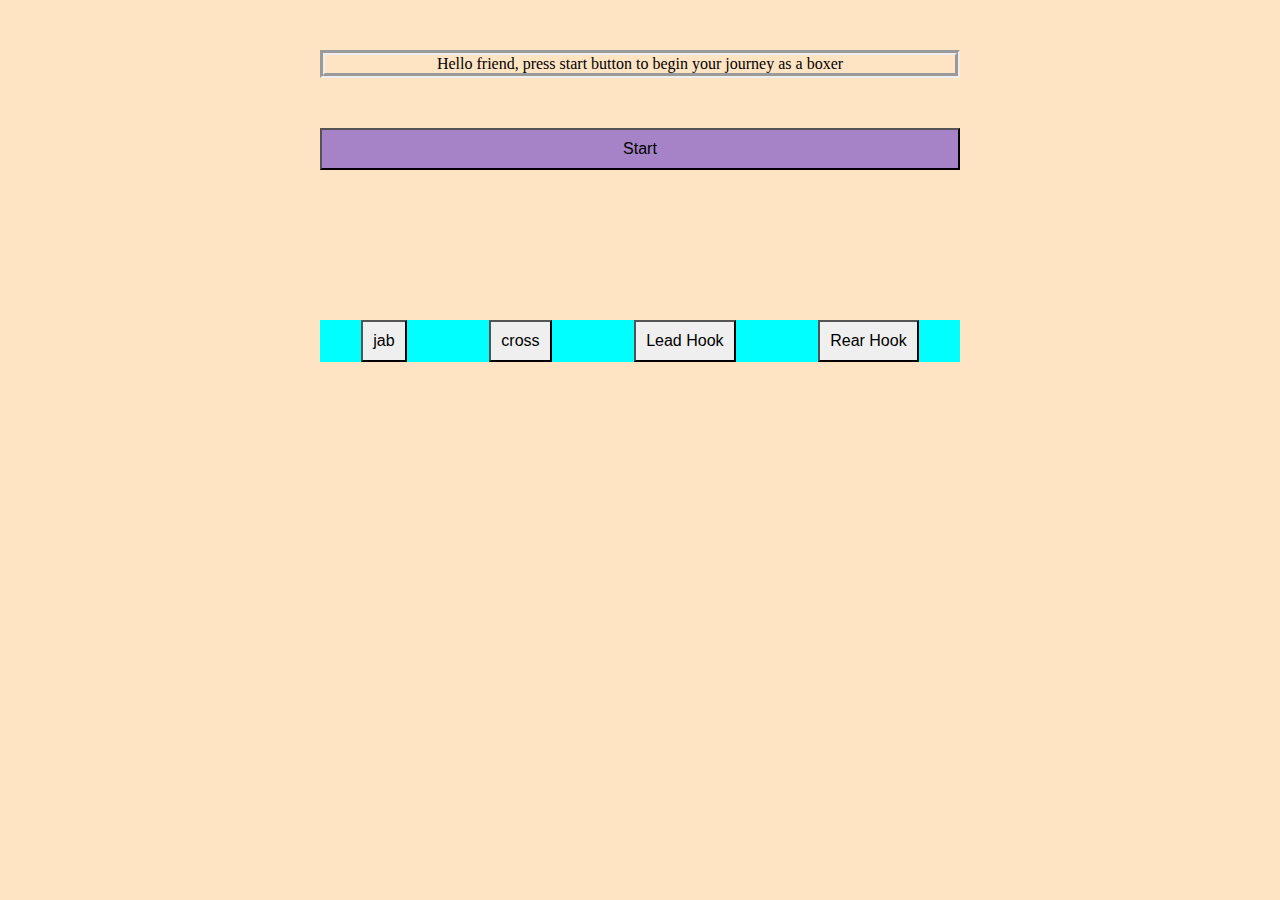
==== index.html @ 33c3a5ef "V0 - Simon basic game no feature, no design" ====
<!DOCTYPE html>
<html>
<head>
  <title>Simon Game</title>
  <link rel="stylesheet" href="style.css">
</head>
<body>
  <div class="myDisplay"><span id="prompt">Hello friend, press start button to begin your journey as a boxer</span></div>
  <button class="startButton">Start</button>
  <div class="mainContainer">
    <button class="punchBtn" name="jab">jab</button>
    <button class="punchBtn" name="cross">cross</button>
    <button class="punchBtn" name="lead hook">Lead Hook</button>
    <button class="punchBtn" name="rear hook">Rear Hook</button>
  </div>
  <script src="./script.js"></script>
</body>
</html>
---- style.css ----
* {
    margin: 0px;
    padding: 0px;
    box-sizing: border-box;
    font-size: 1rem;
}
body{
    display: flex;
    flex-direction: column;
    background-color: bisque;
    min-height: 100vh;

}
.myDisplay {
    text-align: center;
    border-width: 5px;
    border-style: groove;
    margin: 50px auto; 
    width: 50%;
}
.mainContainer{
    background-color: aqua;
    display: flex;
    width: 50%;
    flex-direction: row;
    margin: 150px auto; 
}
.startButton{
    background-color: rgb(166, 131, 198);
    text-align: center;
    border-width: 2px;
    width: 50%;
    margin: 0 auto;
}
button{
    border-width: 2px;
    padding: 10px;
    margin: 0 auto;
}
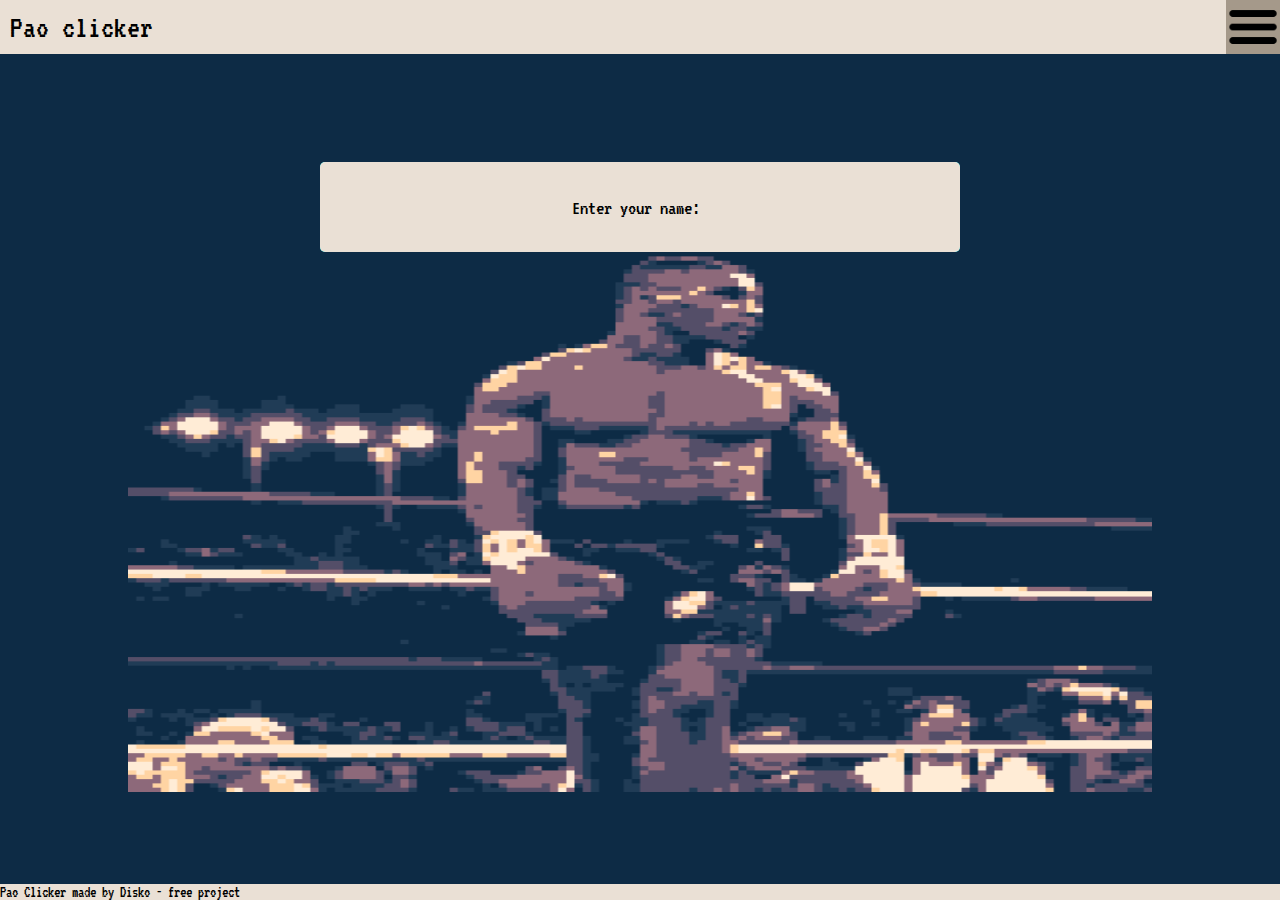
==== commit 8ebd13c9: "add welcome page style, clickable navBar and the nameForm" ====
--- a/index.html
+++ b/index.html
@@ -1,18 +1,48 @@
 <!DOCTYPE html>
-<html>
+<html lang="en">
 <head>
-  <title>Simon Game</title>
+  <meta charset="UTF-8">
+  <meta name="viewport" content="width=device-width, initial-scale=1.0">
+  <title>Simon game</title>
   <link rel="stylesheet" href="style.css">
 </head>
 <body>
-  <div class="myDisplay"><span id="prompt">Hello friend, press start button to begin your journey as a boxer</span></div>
+  <section class="navBar">Pao clicker
+    <img src="./assets/Hamburger_icon.svg.png" class="menuIcon" alt="Hamburger icon symbol for menu">
+  </section>
+  <div class="menuBar" >
+    <button class="menuButton">About</button>
+    <button class="menuButton"> Reset</button>
+  </div>
+ 
+  <div class="welcome">
+    <form action="" method="get" class="form-example">
+      <div class="nameForm">
+        <label for="name"></label>
+        <input type="text" name="name" id="name" required value="Enter your name: ">
+   
+        <input type="submit" value="Next">
+      </div>
+    </form>
+    <img src="./assets/pxArt.png" alt="pixel art picture of Mike Tyson" class="tysonWelcome">
+  </div>
+
+
+
+
+  <div class="comboPage hidden">
+    <div class="myDisplay"><span id="prompt">Hello friend, press start button to begin your journey as a boxer</span></div>
   <button class="startButton">Start</button>
-  <div class="mainContainer">
+  <div class="buttonContainer">
     <button class="punchBtn" name="jab">jab</button>
     <button class="punchBtn" name="cross">cross</button>
     <button class="punchBtn" name="lead hook">Lead Hook</button>
     <button class="punchBtn" name="rear hook">Rear Hook</button>
   </div>
+  </div>
+  
+  <footer>Pao Clicker made by Disko - free project
+  </footer>
   <script src="./script.js"></script>
 </body>
-</html>+</html>
--- a/style.css
+++ b/style.css
@@ -1,16 +1,113 @@
+ @import url('https://fonts.googleapis.com/css2?family=VT323&display=swap');
+:root{
+    --mainColor: #0D2B45;
+    --secondaryColor: #EAE0D5;
+    --thirdColor: hsla(33, 20%, 31%);
+    --thirdColorAlpha: hsla(33, 20%, 31%, 0.5);
+    --alpha: 0.5;
+}
+/* THINGS TO HIDE */
+.hidden{
+    display: none;
+}
+
+/* BASE BODY AND FOOTER STYLE*/
 * {
     margin: 0px;
     padding: 0px;
     box-sizing: border-box;
-    font-size: 1rem;
+    font-size: 16px;
+    font-family: 'VT323', 'Courier New', Courier, monospace;
 }
 body{
     display: flex;
     flex-direction: column;
-    background-color: bisque;
+    background-color: var(--mainColor);
     min-height: 100vh;
+}
+footer{
+    background-color: var(--secondaryColor);
+    margin-top: auto;
+}
 
+/* NAV BAR STYLE*/
+.navBar{
+    background-color: var(--secondaryColor);
+    display: flex;
+    flex-direction: row;
+    justify-content: space-between;
+    align-items: center;
+    padding: 0 0 0 10px;
+    font-size: 2rem;
+    height: 6vh;
+    z-index: 999;
 }
+.menuBar{
+    z-index: -999;
+    background-color: var(--thirdColor);
+    color: var(--secondaryColor);
+    display: flex;
+    flex-direction: row;
+    justify-content: space-between;
+    align-items: center;
+    padding: 0 10px 0 10px;
+    font-size: 4em;
+    height: 6vh;
+    transform: translateY(-200%) scale(1);
+}
+.menuBar.active {
+    opacity: 1;
+    transform: translateY(0%) scale(1);
+    transition: 0.5s;
+  }
+.menuIcon{
+    background-color: var(--thirdColorAlpha);
+    width: auto;
+    height: 100%;
+}
+.menuButton{
+    color: var(--secondaryColor);
+    background-color: var(--thirdColor);
+    font-size: 1.5rem;
+    height: 100%;
+    border: none;
+}
+
+/* WELCOME PAGE STYLE*/
+.welcome{
+    display: flex;
+    flex-direction: column;
+}
+.nameForm{
+    background-color: aqua;
+    height: 10vh;
+    width: 50vw;
+    margin:  6vh auto 0 auto;
+    border-radius: 5px;
+}
+.tysonWelcome{
+    margin: 0vh auto 0vh auto;
+    height: 60vh;
+    width: 80vw;
+}
+input{
+    border: none;
+    border-radius: 5px;
+    background-color: var(--secondaryColor);
+    height: 100%;
+    width: 100%;
+    text-align: center;
+    font-size: 1.3rem;
+}
+input > submit{
+    background-color: aqua;
+}
+
+
+
+
+
+
 .myDisplay {
     text-align: center;
     border-width: 5px;
@@ -32,8 +129,8 @@
     width: 50%;
     margin: 0 auto;
 }
-button{
+/* button{
     border-width: 2px;
     padding: 10px;
     margin: 0 auto;
-}+} */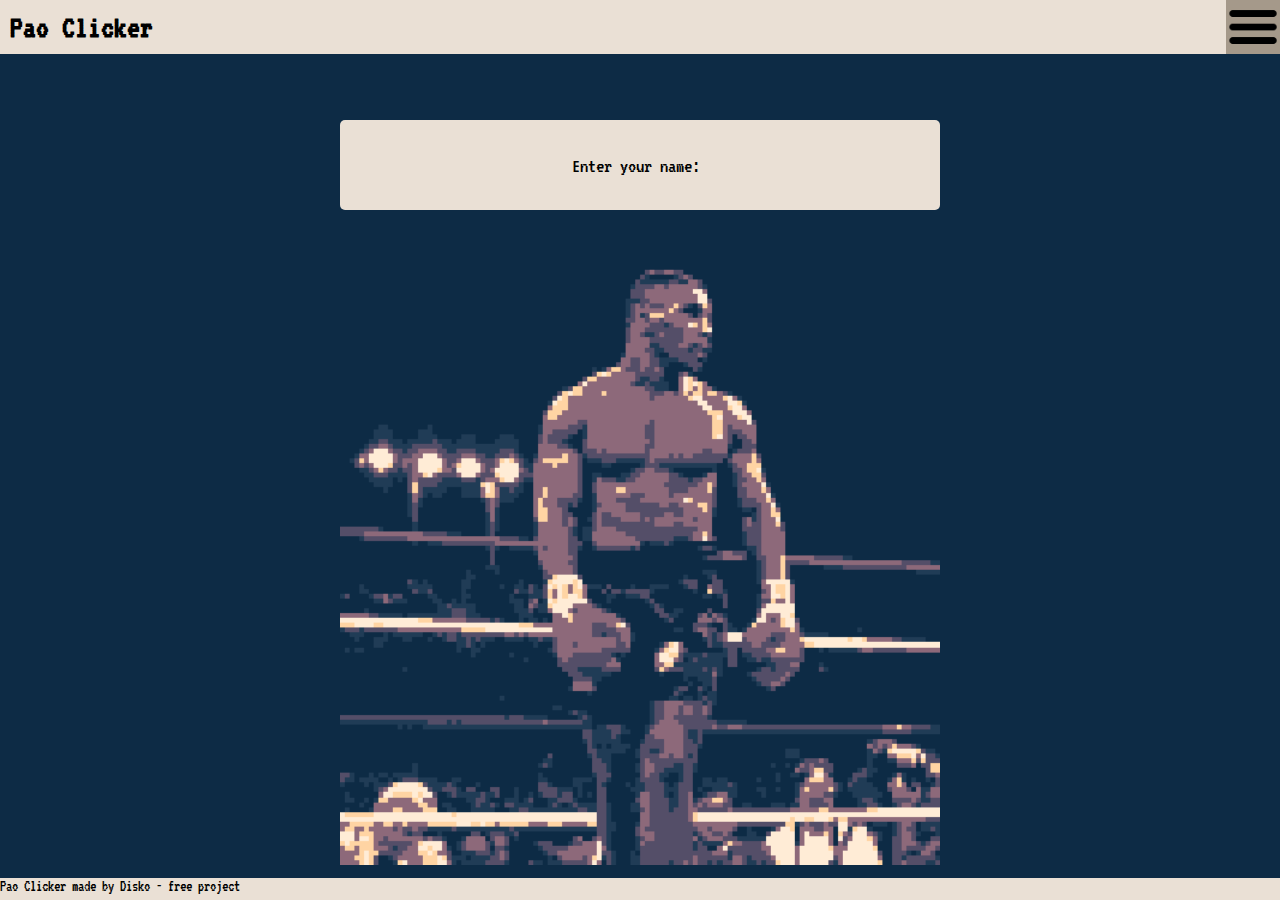
==== commit d62bd798: "V1 - responsive and all 3 pages working and game functionnal" ====
--- a/index.html
+++ b/index.html
@@ -1,48 +1,97 @@
-<!DOCTYPE html>
 <html lang="en">
 <head>
-  <meta charset="UTF-8">
-  <meta name="viewport" content="width=device-width, initial-scale=1.0">
-  <title>Simon game</title>
-  <link rel="stylesheet" href="style.css">
+    <meta charset="UTF-8">
+    <meta name="viewport" content="width=device-width, initial-scale=1.0">
+    <link rel="stylesheet" href="style.css">
+    <title>Sliding pages</title>
 </head>
 <body>
-  <section class="navBar">Pao clicker
+  <section class="navBar"> <h1>Pao Clicker</h1>
     <img src="./assets/Hamburger_icon.svg.png" class="menuIcon" alt="Hamburger icon symbol for menu">
+    <div class="menuBar" >
+      <button class="menu about">About</button>
+      <button class="menu reset"> Reset</button>
+    </div>
   </section>
-  <div class="menuBar" >
-    <button class="menuButton">About</button>
-    <button class="menuButton"> Reset</button>
-  </div>
  
-  <div class="welcome">
-    <form action="" method="get" class="form-example">
-      <div class="nameForm">
-        <label for="name"></label>
-        <input type="text" name="name" id="name" required value="Enter your name: ">
-   
-        <input type="submit" value="Next">
-      </div>
-    </form>
-    <img src="./assets/pxArt.png" alt="pixel art picture of Mike Tyson" class="tysonWelcome">
+  <div class="pageContainer">
+      <div class="pages">
+
+        
+        <div class="page welcome">
+          <div class="container large column">
+            <form action="" method="get" class="form-example">
+              <div class="nameForm">
+                <label for="name"></label>
+                <input type="text" name="name" id="name" required value="Enter your name: ">       
+              </div>
+            </form>
+            <input type="submit" value="Next" onClick="slide('next')">
+            <img src="./assets/tyson.png" alt="pixel art picture of Mike Tyson" class="centered">
+            <div>
+              <button class="hidden" onClick="slide('next')">Next</button>
+            </div>
+          </div>
+          </div>
+
+        <div class="page tuto">
+          <div class="container large column">
+            <div class="tutoScreen">
+              Salut <span> PlayerName </span>, je suis ton coach.
+              Je vais t'apprendre la boxe. 
+              Je te donne une combinaison de coups, tu mémorises et reproduit à l'aide des boutons.
+              OK? 
+            </div>            
+            <button class="centered" name="startButton" onClick="slide('next')">START</button>
+            <img src="./assets/fernand.png" alt="A picture of a boxing coatch" class="limited centered">
+          </div>
+            
+          
+        </div>       
+
+          <div class="page three">
+            <div class="container large column">
+              <div class="container row centered">
+                <div class="display punchSequence"> 
+                  <h2>Punch Sequence:</h2>
+                <span id="prompt"></span> </div>
+                  <img src="./assets/fernand.png" alt="A picture of a boxing coatch" class=" small">
+              </div>
+  
+              <div class="buttonContainer">
+                <button class="punch" name="jab">jab</button>
+                <button class="punch" name="cross">cross</button>
+                <button class="punch" name="lead hook">Lead Hook</button>
+                <button class="punch" name="rear hook">Rear Hook</button>
+              </div>
+  
+              <div class="container div row centered">
+                <img src="./assets/pxArt(4).png" alt="I picture of the back of a boxer, ready to punch" class="small">
+                <div class="display stats"> <h2>Stats:</h2>
+                  <Ul>
+                    <li>Level: <span name="level">1</span></li>
+                    <li>Best level: <span name="winStreak">0</span></li>
+                    <li>Total combo: <span name="combo">0</span></li>
+                    <li>Miss: <span name="missed">0</span></li>
+                  </Ul>
+                </div>
+              </div>
+            </div>
+          </div>               
+        
+        <div class="page four">
+          <h1>PAGE 4</h1>
+          <div>
+            <button onClick="slide('prev')">Previous</button>
+          </div>
+        </div>
+    </div>
+
   </div>
 
-
-
-
-  <div class="comboPage hidden">
-    <div class="myDisplay"><span id="prompt">Hello friend, press start button to begin your journey as a boxer</span></div>
-  <button class="startButton">Start</button>
-  <div class="buttonContainer">
-    <button class="punchBtn" name="jab">jab</button>
-    <button class="punchBtn" name="cross">cross</button>
-    <button class="punchBtn" name="lead hook">Lead Hook</button>
-    <button class="punchBtn" name="rear hook">Rear Hook</button>
-  </div>
-  </div>
-  
   <footer>Pao Clicker made by Disko - free project
   </footer>
-  <script src="./script.js"></script>
+  <script src="./scripts.js"></script>
+    
 </body>
-</html>
+</html>--- a/style.css
+++ b/style.css
@@ -1,136 +1,334 @@
- @import url('https://fonts.googleapis.com/css2?family=VT323&display=swap');
+@import url('https://fonts.googleapis.com/css2?family=VT323&display=swap');
 :root{
     --mainColor: #0D2B45;
     --secondaryColor: #EAE0D5;
     --thirdColor: hsla(33, 20%, 31%);
     --thirdColorAlpha: hsla(33, 20%, 31%, 0.5);
     --alpha: 0.5;
-}
-/* THINGS TO HIDE */
+    --n:53;
+}
+* {
+  margin: 0px;
+  padding: 0px;
+  box-sizing: border-box;
+  font-size: 16px;
+  font-family: 'VT323', 'Courier New', Courier, monospace;
+}
+body{
+  display: flex;
+  flex-direction: column;
+  background-color: var(--mainColor);
+  min-height: 100vh;
+}
+footer{
+  display: flex;
+  background-color: var(--secondaryColor);
+  height: 2.5vh;
+  margin-top: auto;
+  text-align: center;
+}
+h1{
+  padding-left: 10px;
+  font-size: 2rem;
+}
+h2{
+  font-size: 1.5rem;
+  text-align: center;
+  color: black;
+}
+.divContainer h2{
+  color: white;
+}
+.punchSequence h2{
+  color: black;
+}
+
+
+/* ACTIVE AND HIDDEN CLASSES */
 .hidden{
-    display: none;
-}
-
-/* BASE BODY AND FOOTER STYLE*/
-* {
-    margin: 0px;
-    padding: 0px;
-    box-sizing: border-box;
-    font-size: 16px;
-    font-family: 'VT323', 'Courier New', Courier, monospace;
-}
-body{
+  display: none;
+}
+
+
+/* IMG AND PICTURE STYLE */
+img{
+    height: auto;
+    width: 100%;
+}
+.limited{
+    max-width: 400px;
+}
+.small{
+  display: flex;
+  flex-grow: 1;
+  height: 261px;
+  width: auto;
+}
+
+
+/* NAV BAR */
+.navBar{
+  background-color: var(--secondaryColor);
+  display: flex;
+  flex-wrap: wrap;
+  width: 100%;
+  flex-direction: row;
+  justify-content: space-between;
+  align-items: center;
+  height: 6vh;
+  z-index: 999;
+}
+.menuBar{
+  z-index:-999;
+  flex-wrap: wrap;
+  width: 100%;
+  background-color: var(--thirdColor);
+  color: var(--secondaryColor);
+  display: flex;
+  flex-direction: row;
+  justify-content: space-between;
+  font-size: 4em;
+  height: 6vh;
+  opacity: 0;
+  transform: translateY(-100%);
+
+}
+.menuBar.active {
+  opacity: 1;
+  transform: translateY(0%) scale(1);
+  transition: 0.5s;
+  z-index: 999;
+}
+.menuIcon{
+  background-color: var(--thirdColorAlpha);
+  width: auto;
+  height: 100%;
+}
+.menuIcon:hover{
+  background-color: var(--thirdColor);
+}
+
+
+
+/* INPUT FORM */
+.nameForm{
+  height: 10vh;
+  width: 50vw;
+  margin:  6vh auto 0 auto;
+  border-radius: 5px;
+}
+input{
+border: none;
+border-radius: 5px;
+background-color: var(--secondaryColor);
+height: 100%;
+width: 100%;
+text-align: center;
+font-size: 1.3rem;
+margin: 0 auto;
+display: flex;
+}
+input.active {
+  transform: translateY(-50%);
+  transition: 0.5s;
+}
+input[type="submit" i] {
+display: flex;
+justify-content: center;
+width: 25vw;
+height: 5vh;
+margin: 10px auto 0 auto; 
+background-color: var(--thirdColor);
+color:rgb(255, 255, 255);
+opacity: 0;
+}
+input[type="submit" i].active{
+opacity: 1;
+transition: 0.5s;
+}
+input[type="submit" i]:hover{
+  background-color: var(--secondaryColor);
+  color: var(--thirdColor);
+}
+
+
+.tutoScreen{
+  background-color: var(--secondaryColor);
+  width: 70%;
+  max-width: 400px;
+  padding: 2vh;
+  border-radius: 5px;
+  margin: 2vw auto 2vw auto;
+  color: black;
+}
+.tuto{
+  background-color: aqua;
+}
+.container{
     display: flex;
+}
+.divContainer{
+  display: flex;
+  flex-direction: row;
+  gap: 20px;
+  width: 100%;
+}
+.large{
+    width: 100%;
+    display: flex;
+    border: 10px;
+}
+.centered{
+    margin: 0 auto;
+}
+.row{
+    flex-direction: row;
+}
+.column{
     flex-direction: column;
-    background-color: var(--mainColor);
-    min-height: 100vh;
-}
-footer{
-    background-color: var(--secondaryColor);
-    margin-top: auto;
-}
-
-/* NAV BAR STYLE*/
-.navBar{
-    background-color: var(--secondaryColor);
-    display: flex;
-    flex-direction: row;
-    justify-content: space-between;
-    align-items: center;
-    padding: 0 0 0 10px;
-    font-size: 2rem;
-    height: 6vh;
-    z-index: 999;
-}
-.menuBar{
-    z-index: -999;
-    background-color: var(--thirdColor);
-    color: var(--secondaryColor);
-    display: flex;
-    flex-direction: row;
-    justify-content: space-between;
-    align-items: center;
-    padding: 0 10px 0 10px;
-    font-size: 4em;
-    height: 6vh;
-    transform: translateY(-200%) scale(1);
-}
-.menuBar.active {
-    opacity: 1;
-    transform: translateY(0%) scale(1);
-    transition: 0.5s;
-  }
-.menuIcon{
-    background-color: var(--thirdColorAlpha);
-    width: auto;
-    height: 100%;
-}
-.menuButton{
-    color: var(--secondaryColor);
-    background-color: var(--thirdColor);
-    font-size: 1.5rem;
-    height: 100%;
-    border: none;
-}
-
-/* WELCOME PAGE STYLE*/
+}
+.display{
+  background-color: var(--secondaryColor);
+  padding: 2vh;
+  border-radius: 5px;
+  color: black;
+}
+
+.punchSequence, .stats{
+  width: 40%;
+  height: 261px;
+  text-align: center;
+  flex-grow: 1;
+  padding: 0;
+}
+.stats{
+  width: 40%;
+  background-color: var(--thirdColor);
+  padding: 1vh;
+  border-radius: 5px;
+}
+
+.buttonContainer{
+  width: 100%;
+  max-width: 350px;
+  background-color: var(--secondaryColor);
+  display: flex;
+  height:20vh;
+  flex-direction: row;
+  flex-wrap: wrap;
+  margin: 1vh auto 1vh auto;
+  justify-content: space-between;
+}
+
+
+/* LIST STYLE */
+.stats ul{
+  height: 100%;
+  color:white;
+  list-style: none;
+  text-align: left;
+}
+.punchSequence ol{
+  color: red;
+  text-align: left;
+  padding-left: 20px;
+}
+li{
+  margin: 10px;
+}
+
+
+
+/* BUTTON STYLE */
+button{
+  color: var(--secondaryColor);
+  background-color: var(--thirdColor);
+  border-radius: 5px;
+  padding: 8px;
+  width: 100px;
+  border: none;
+}
+button:hover{
+  color: var(--thirdColor);
+  background-color: var(--secondaryColor);
+}
+
+
+/* navbar buttons */
+.menu{
+  font-size: 1.5rem;
+  height: 100%;
+  width: 20%;
+}
+button.reset:hover{
+  background-color: var(--secondaryColor);
+  color: var(--thirdColor);
+  border-top-right-radius: 0px;
+}
+button.about:hover{
+  border-top-left-radius: 0px;
+}
+.punch{
+  font-size: 2rem;
+  border-radius: 0px;
+  padding: 10px;
+  margin:10px;
+  height: 40%;
+  width: 40%;
+}
+.punch:hover{
+  transform: scale(1.1);
+  background-color: var(--thirdColor);
+  color: white;
+}
+
+
+/* SLIDER AND PAGES*/
+.pageContainer{
+	width: 100%;
+	overflow: hidden;
+}
+.pages {
+  display: flex;
+	width: 400%;
+}
+.page {
+  width: 100%;
+  height: 91.5vh;
+  display: flex;
+  align-items: center;
+  justify-content: center;
+  flex-direction: column;
+  transition: all 0.7s;
+  color: white;
+  padding: 1vw;
+}
 .welcome{
-    display: flex;
-    flex-direction: column;
-}
-.nameForm{
-    background-color: aqua;
-    height: 10vh;
-    width: 50vw;
-    margin:  6vh auto 0 auto;
-    border-radius: 5px;
-}
-.tysonWelcome{
-    margin: 0vh auto 0vh auto;
-    height: 60vh;
-    width: 80vw;
-}
-input{
-    border: none;
-    border-radius: 5px;
-    background-color: var(--secondaryColor);
-    height: 100%;
-    width: 100%;
-    text-align: center;
-    font-size: 1.3rem;
-}
-input > submit{
-    background-color: aqua;
-}
-
-
-
-
-
-
-.myDisplay {
-    text-align: center;
-    border-width: 5px;
-    border-style: groove;
-    margin: 50px auto; 
-    width: 50%;
-}
-.mainContainer{
-    background-color: aqua;
-    display: flex;
-    width: 50%;
-    flex-direction: row;
-    margin: 150px auto; 
-}
-.startButton{
-    background-color: rgb(166, 131, 198);
-    text-align: center;
-    border-width: 2px;
-    width: 50%;
-    margin: 0 auto;
-}
-/* button{
-    border-width: 2px;
-    padding: 10px;
-    margin: 0 auto;
-} */+  background-color: var(--mainColor);
+}
+.tuto{
+  background-color: var(--mainColor)
+}
+.three{
+  display: flex;
+  flex-direction: row;
+  flex-wrap: wrap;
+  background-color: var(--mainColor);
+}
+.four{
+  background-color: limegreen;
+}
+@media screen {
+    @media screen and (min-width: 650px){
+     .body{
+        margin: 20vh 20vw 20vh 20vw;
+     }
+     input{
+        max-width: 600px;
+     }
+     img{
+        max-width: 600px;
+        
+     }
+    }
+}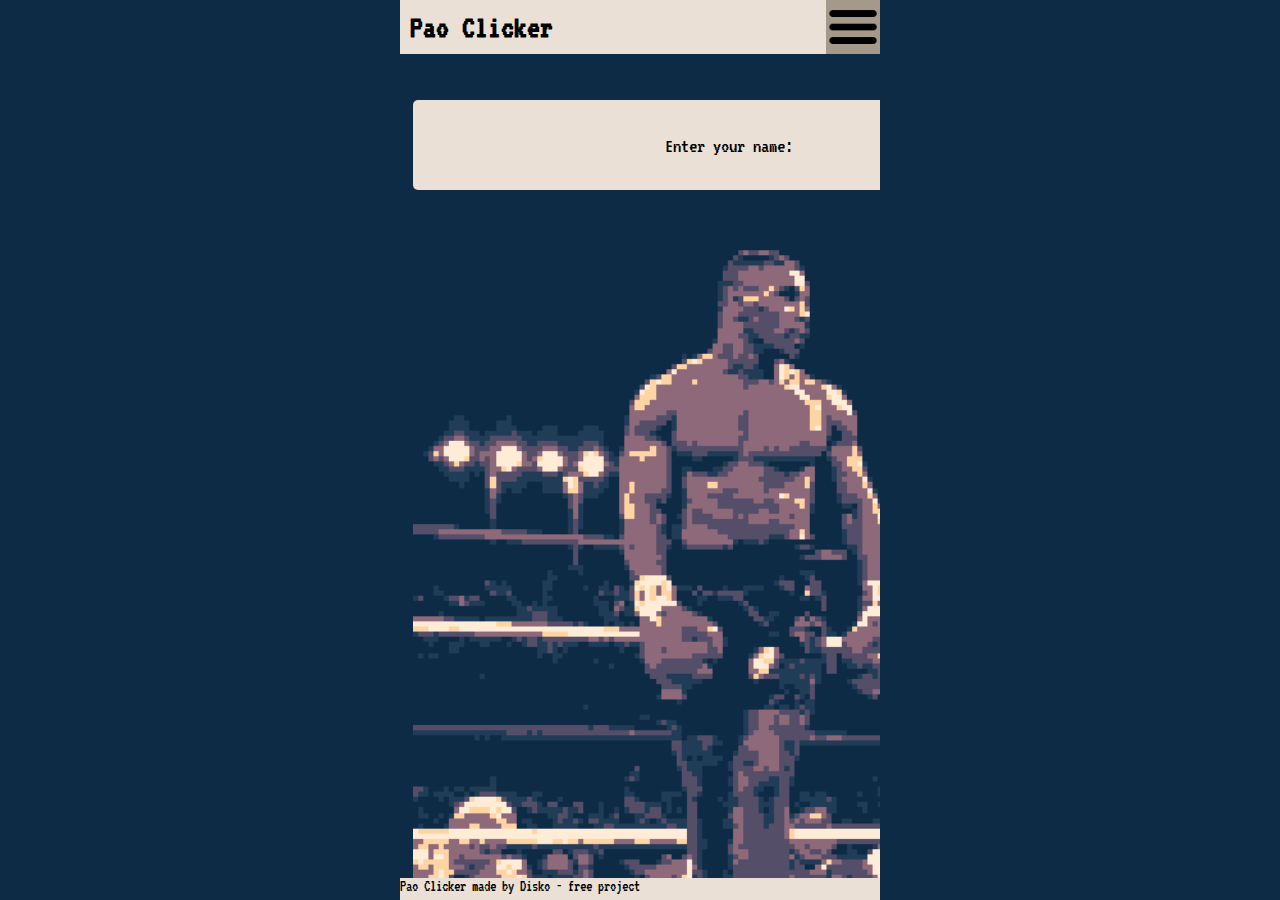
==== commit e6c14a6a: "improve responsive on smallest screen and 1080p" ====
--- a/index.html
+++ b/index.html
@@ -17,7 +17,7 @@
   <div class="pageContainer">
       <div class="pages">
 
-        
+
         <div class="page welcome">
           <div class="container large column">
             <form action="" method="get" class="form-example">
@@ -43,41 +43,48 @@
               OK? 
             </div>            
             <button class="centered" name="startButton" onClick="slide('next')">START</button>
-            <img src="./assets/fernand.png" alt="A picture of a boxing coatch" class="limited centered">
+            <img src="./assets/fernandCroppedResized.png" alt="A picture of a boxing coatch" class="limited centered">
           </div>
             
           
-        </div>       
+        </div>  
+        
+        <div class="page three">
+          <div class="container large column">
+            <div class="large container limitedH row centered">
+              <div class="display punchSequence"> 
+                <h2>Punch Sequence:</h2>
+               
+               <p><span id="prompt"></span></p>
+              
+            </div>
+                <img src="./assets/fernandCroppedResized.png" alt="A picture of a boxing coatch" class="small">
+            </div>
 
-          <div class="page three">
-            <div class="container large column">
-              <div class="container row centered">
-                <div class="display punchSequence"> 
-                  <h2>Punch Sequence:</h2>
-                <span id="prompt"></span> </div>
-                  <img src="./assets/fernand.png" alt="A picture of a boxing coatch" class=" small">
-              </div>
-  
-              <div class="buttonContainer">
-                <button class="punch" name="jab">jab</button>
-                <button class="punch" name="cross">cross</button>
-                <button class="punch" name="lead hook">Lead Hook</button>
-                <button class="punch" name="rear hook">Rear Hook</button>
-              </div>
-  
-              <div class="container div row centered">
-                <img src="./assets/pxArt(4).png" alt="I picture of the back of a boxer, ready to punch" class="small">
-                <div class="display stats"> <h2>Stats:</h2>
+            <div class="buttonContainer">
+              <button class="punch" name="jab">jab</button>
+              <button class="punch" name="cross">Cross</button>
+              <button class="punch" name="lead hook">Lead Hook</button>
+              <button class="punch" name="rear hook">Rear Hook</button>
+            </div>
+
+            <div class="large container divC row centered">
+              <img src="./assets/tysonBackResized.png" alt="I picture of the back of a boxer, ready to punch" class="small">
+              <div class="display stats">
+                <h2>Stats:</h2>
                   <Ul>
                     <li>Level: <span name="level">1</span></li>
                     <li>Best level: <span name="winStreak">0</span></li>
                     <li>Total combo: <span name="combo">0</span></li>
                     <li>Miss: <span name="missed">0</span></li>
                   </Ul>
-                </div>
+               
               </div>
             </div>
-          </div>               
+          </div>
+        </div>  
+
+                     
         
         <div class="page four">
           <h1>PAGE 4</h1>
--- a/style.css
+++ b/style.css
@@ -32,15 +32,11 @@
   font-size: 2rem;
 }
 h2{
-  font-size: 1.5rem;
+  margin-bottom: 1vh;
+  font-size: 2rem;
+  width: 100%;
   text-align: center;
-  color: black;
-}
-.divContainer h2{
   color: white;
-}
-.punchSequence h2{
-  color: black;
 }
 
 
@@ -52,17 +48,19 @@
 
 /* IMG AND PICTURE STYLE */
 img{
+  max-height: 800px;
+  height: auto;
+  width: 100%;
+  object-fit: contain;
+}
+.limited{
     height: auto;
-    width: 100%;
-}
-.limited{
-    max-width: 400px;
 }
 .small{
-  display: flex;
-  flex-grow: 1;
-  height: 261px;
-  width: auto;
+  height: auto;
+  max-width: 60vw;
+  width: 100%;
+  object-fit: scale-down;
 }
 
 
@@ -98,6 +96,9 @@
   transform: translateY(0%) scale(1);
   transition: 0.5s;
   z-index: 999;
+  border: 5px;
+  border-color: black;
+  border-style: groove;
 }
 .menuIcon{
   background-color: var(--thirdColorAlpha);
@@ -156,30 +157,23 @@
   background-color: var(--secondaryColor);
   width: 70%;
   max-width: 400px;
-  padding: 2vh;
+  padding: 1vh;
   border-radius: 5px;
   margin: 2vw auto 2vw auto;
   color: black;
 }
-.tuto{
-  background-color: aqua;
-}
 .container{
-    display: flex;
-}
-.divContainer{
-  display: flex;
-  flex-direction: row;
-  gap: 20px;
-  width: 100%;
+  display: flex;
+  justify-content: center;
+}
+.limitedH{
+  max-height: 40vh;
 }
 .large{
     width: 100%;
-    display: flex;
-    border: 10px;
 }
 .centered{
-    margin: 0 auto;
+    margin: 0px auto;
 }
 .row{
     flex-direction: row;
@@ -187,37 +181,48 @@
 .column{
     flex-direction: column;
 }
+.colorR{
+  background-color: red;
+}
+.colorB{
+  background-color: aqua;
+}
 .display{
-  background-color: var(--secondaryColor);
-  padding: 2vh;
+  display: flex;
+  text-align: center;
+  flex-wrap: wrap;
+  background-color: var(--secondaryColor);
+  padding: 1vh;
   border-radius: 5px;
   color: black;
 }
 
 .punchSequence, .stats{
-  width: 40%;
-  height: 261px;
-  text-align: center;
-  flex-grow: 1;
-  padding: 0;
+  width: 100%;
+}
+.punchSequence{
+  color: white;
+  background-color: var(--thirdColor);
+  border-radius: 10px 0px 0px 10px;
 }
 .stats{
-  width: 40%;
-  background-color: var(--thirdColor);
-  padding: 1vh;
-  border-radius: 5px;
+  background-color: var(--thirdColor);
+  border-radius: 0px 10px 10px 0px;
+}
+p{
+  padding: 20px;
+  height: 100%;
 }
 
 .buttonContainer{
-  width: 100%;
-  max-width: 350px;
-  background-color: var(--secondaryColor);
-  display: flex;
-  height:20vh;
-  flex-direction: row;
+  background-color: var(--secondaryColor);
+  display: flex;
+  height: 100%;
+  max-height:15vh;
   flex-wrap: wrap;
   margin: 1vh auto 1vh auto;
   justify-content: space-between;
+  align-items: center;
 }
 
 
@@ -245,8 +250,9 @@
   background-color: var(--thirdColor);
   border-radius: 5px;
   padding: 8px;
-  width: 100px;
   border: none;
+  line-height: 0px;
+  height: 2vh;
 }
 button:hover{
   color: var(--thirdColor);
@@ -269,12 +275,13 @@
   border-top-left-radius: 0px;
 }
 .punch{
-  font-size: 2rem;
+  display: flex;
+  justify-content: space-evenly;
+  font-size: 1rem;
   border-radius: 0px;
   padding: 10px;
-  margin:10px;
-  height: 40%;
-  width: 40%;
+  margin:5px auto;
+  width: 35vw;
 }
 .punch:hover{
   transform: scale(1.1);
@@ -287,6 +294,7 @@
 .pageContainer{
 	width: 100%;
 	overflow: hidden;
+
 }
 .pages {
   display: flex;
@@ -318,17 +326,21 @@
 .four{
   background-color: limegreen;
 }
-@media screen {
-    @media screen and (min-width: 650px){
-     .body{
-        margin: 20vh 20vw 20vh 20vw;
-     }
-     input{
-        max-width: 600px;
-     }
-     img{
-        max-width: 600px;
-        
-     }
-    }
-}+@media screen and  (max-width: 390px){
+  .small{
+    max-width: 40vw;
+  }
+  .limited{
+    max-height: 300px;
+  }
+}
+
+@media screen and  (min-width: 900px){
+body{
+  margin: auto 400px;
+}
+} 
+
+
+
+  
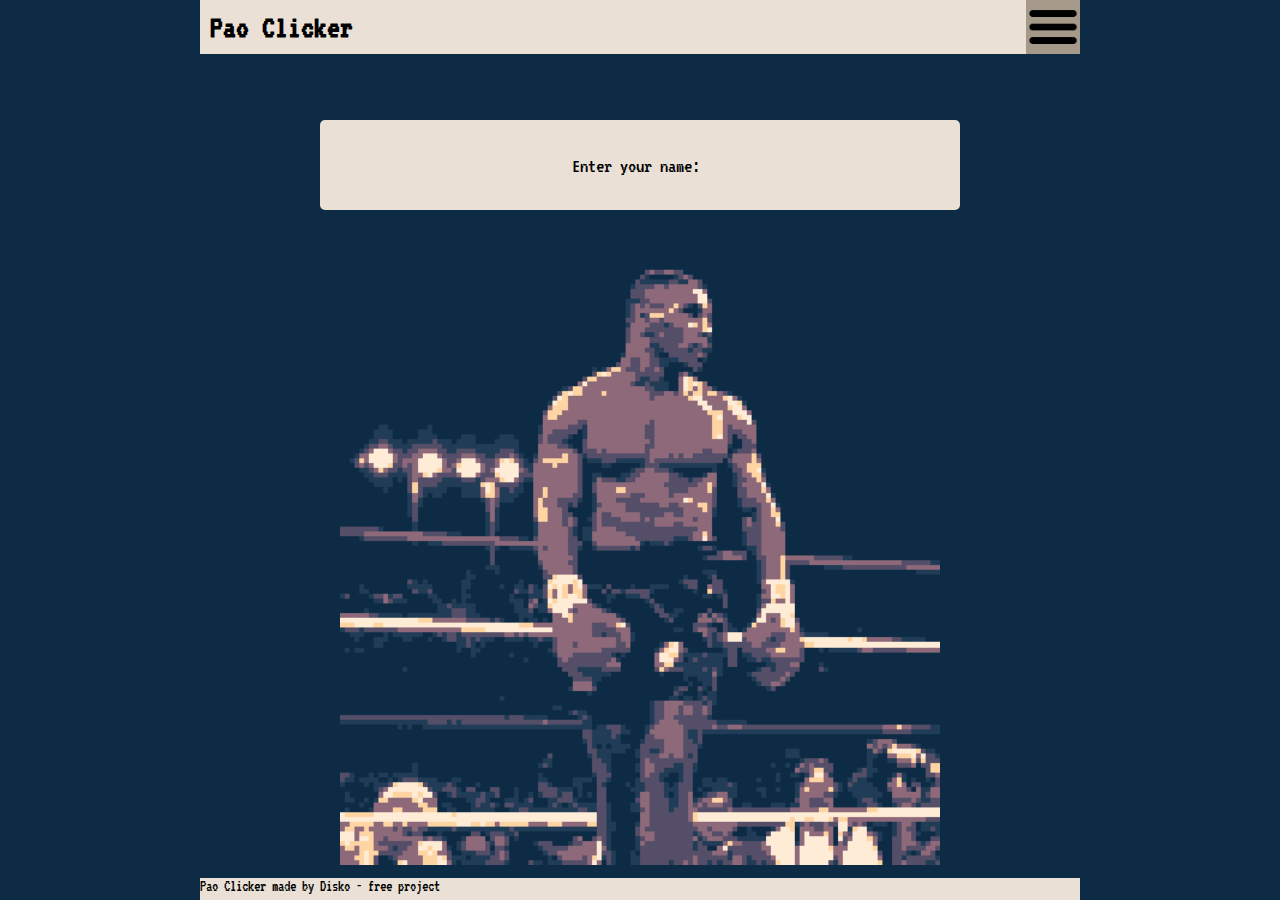
==== commit 3a372f90: "change the window.alert with dialog modal popup, add the about button and reset button" ====
--- a/index.html
+++ b/index.html
@@ -11,13 +11,20 @@
     <div class="menuBar" >
       <button class="menu about">About</button>
       <button class="menu reset"> Reset</button>
+      <dialog class="modal about" id="about" >
+        <ul>
+          <li>réalisé par Thomas NIGON</li>
+          <li> linkedIn: <a href="https://www.linkedin.com/in/thomas-nigon/">https://www.linkedin.com/in/thomas-nigon/</a></li>
+          <li>contact: <a href="nigont@gmail.com"></a> nigont@gmail.com</li>
+        </ul>
+        <button class="closeButton btnAbout">Close</button>
+      </dialog>
     </div>
   </section>
  
   <div class="pageContainer">
       <div class="pages">
-
-
+        
         <div class="page welcome">
           <div class="container large column">
             <form action="" method="get" class="form-example">
@@ -39,7 +46,7 @@
             <div class="tutoScreen">
               Salut <span> PlayerName </span>, je suis ton coach.
               Je vais t'apprendre la boxe. 
-              Je te donne une combinaison de coups, tu mémorises et reproduit à l'aide des boutons.
+              Je te donne une combinaison de coups, tu mémorises et reproduis à l'aide des boutons.
               OK? 
             </div>            
             <button class="centered" name="startButton" onClick="slide('next')">START</button>
@@ -48,7 +55,7 @@
             
           
         </div>  
-        
+
         <div class="page three">
           <div class="container large column">
             <div class="large container limitedH row centered">
@@ -82,8 +89,18 @@
               </div>
             </div>
           </div>
+          
+         <dialog class="modal" id="good">
+            <h2>ho ouiiiii good job !</h2>
+            <button class="closeButton good">Close</button>
+          </dialog>
+          <dialog class="modal" id="wrong">
+            <h2>Ha nan tu as raté</h2>
+            <button class="closeButton wrong">Close</button>
+          </dialog>
         </div>  
-
+        
+       
                      
         
         <div class="page four">
--- a/style.css
+++ b/style.css
@@ -7,6 +7,14 @@
     --alpha: 0.5;
     --n:53;
 }
+::backdrop{
+  --mainColor: #0D2B45;
+  --secondaryColor: #EAE0D5;
+  --thirdColor: hsla(33, 20%, 31%);
+  --thirdColorAlpha: hsla(33, 20%, 31%, 0.5);
+  --alpha: 0.5;
+  --n:53;
+}
 * {
   margin: 0px;
   padding: 0px;
@@ -39,6 +47,28 @@
   color: white;
 }
 
+/* MODAL DIALOG STYLE */
+.modal{
+  background-color: var(--secondaryColor);
+  position: absolute;
+  top: 50%;
+  left: 50%;
+  transform: translate(-50%, -50%);
+  padding: 10px;
+  border-color: black;
+  width: 300px;
+  max-width: 50%;
+}
+.about{
+  max-width: 100%;
+}
+.modal h2{
+  color: black;
+}
+dialog::backdrop{
+  background-color: var(--thirdColorAlpha);
+}
+
 
 /* ACTIVE AND HIDDEN CLASSES */
 .hidden{
@@ -48,7 +78,7 @@
 
 /* IMG AND PICTURE STYLE */
 img{
-  max-height: 800px;
+  max-height: 600px;
   height: auto;
   width: 100%;
   object-fit: contain;
@@ -58,7 +88,7 @@
 }
 .small{
   height: auto;
-  max-width: 60vw;
+  max-width: 50vw;
   width: 100%;
   object-fit: scale-down;
 }
@@ -181,12 +211,6 @@
 .column{
     flex-direction: column;
 }
-.colorR{
-  background-color: red;
-}
-.colorB{
-  background-color: aqua;
-}
 .display{
   display: flex;
   text-align: center;
@@ -252,13 +276,18 @@
   padding: 8px;
   border: none;
   line-height: 0px;
-  height: 2vh;
+  height: 7vh;
+  width: 14vw;
 }
 button:hover{
   color: var(--thirdColor);
   background-color: var(--secondaryColor);
 }
-
+/* MODAL BUTTONS */
+.closeButton{
+  display: block;
+  margin: 0 auto;
+  } 
 
 /* navbar buttons */
 .menu{
@@ -282,11 +311,12 @@
   padding: 10px;
   margin:5px auto;
   width: 35vw;
+  height: 2vh;
 }
 .punch:hover{
   transform: scale(1.1);
-  background-color: var(--thirdColor);
-  color: white;
+  background-color: var(--mainColor);
+  color: var(--secondaryColor);
 }
 
 
@@ -337,7 +367,13 @@
 
 @media screen and  (min-width: 900px){
 body{
-  margin: auto 400px;
+  margin: auto 200px;
+}
+.small{
+  max-width: 500px;
+}
+.limited{
+  max-height: 700px;
 }
 } 
 
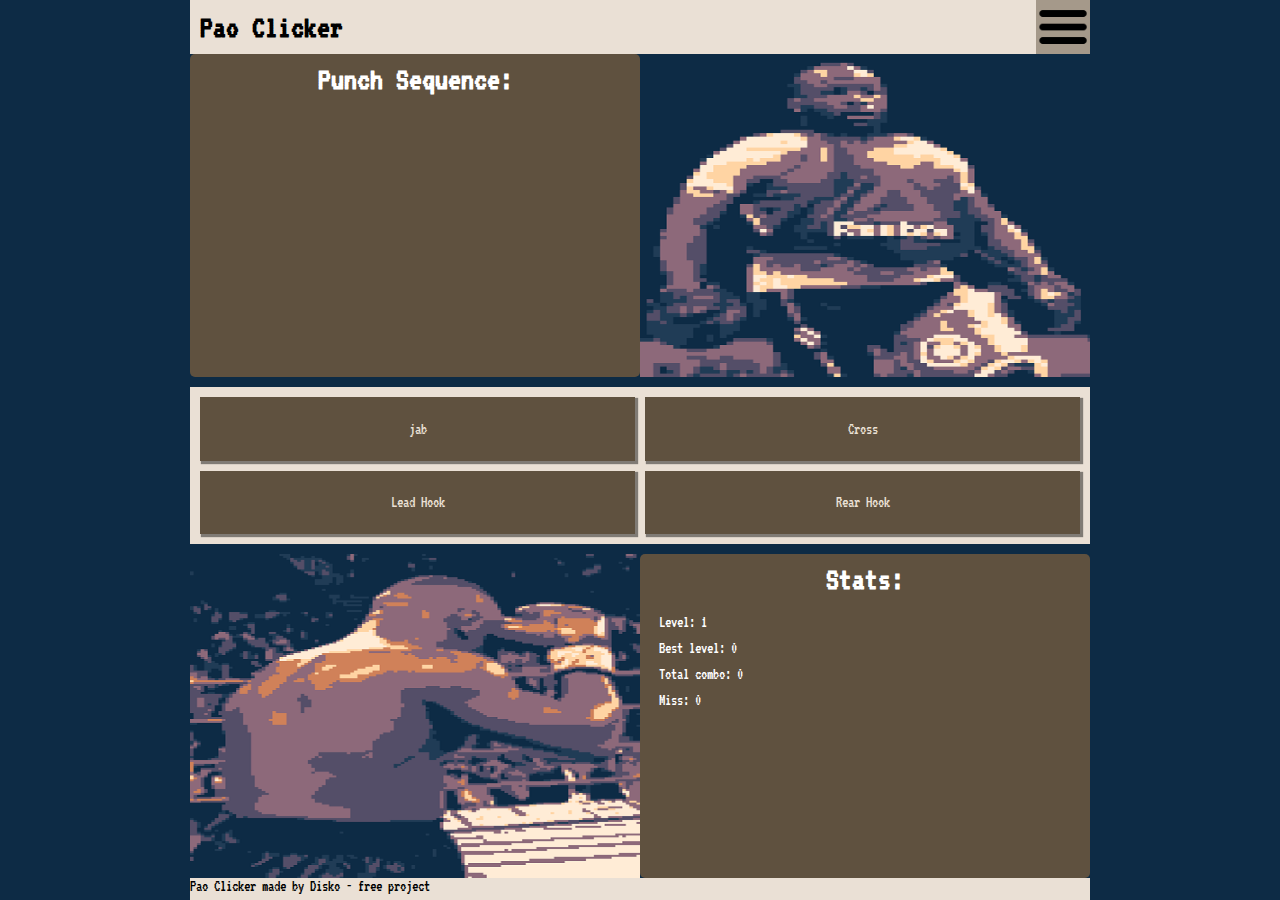
==== commit f088eb2f: "responsive optimization and bug fixes" ====
--- a/index.html
+++ b/index.html
@@ -1,114 +1,101 @@
 <html lang="en">
+
 <head>
-    <meta charset="UTF-8">
-    <meta name="viewport" content="width=device-width, initial-scale=1.0">
-    <link rel="stylesheet" href="style.css">
-    <title>Sliding pages</title>
+  <meta charset="UTF-8">
+  <meta name="viewport" content="width=device-width, initial-scale=1.0">
+  <link rel="stylesheet" href="style.css">
+  <title>Sliding pages</title>
 </head>
+
 <body>
-  <section class="navBar"> <h1>Pao Clicker</h1>
+  <section class="navBar">
+    <h1>Pao Clicker</h1>
     <img src="./assets/Hamburger_icon.svg.png" class="menuIcon" alt="Hamburger icon symbol for menu">
-    <div class="menuBar" >
+    <menu class="menuBar">
       <button class="menu about">About</button>
       <button class="menu reset"> Reset</button>
-      <dialog class="modal about" id="about" >
+      <dialog class="modal about" id="about">
         <ul>
           <li>réalisé par Thomas NIGON</li>
-          <li> linkedIn: <a href="https://www.linkedin.com/in/thomas-nigon/">https://www.linkedin.com/in/thomas-nigon/</a></li>
+          <li> linkedIn: <a
+              href="https://www.linkedin.com/in/thomas-nigon/">https://www.linkedin.com/in/thomas-nigon/</a></li>
           <li>contact: <a href="nigont@gmail.com"></a> nigont@gmail.com</li>
         </ul>
         <button class="closeButton btnAbout">Close</button>
       </dialog>
-    </div>
+    </menu>
   </section>
+
+  <div class="pageContainer">
+    <div class="pages">
+
+      <section class="page three ">
+        <article class="punchSequence">
+          <h2>Punch Sequence:</h2>
+          <p><span id="prompt"></span></p>
+        </article>
+        <img class="gridImg coachSide" src="./assets/fernandCroppedResized.png" 
+          alt="A picture of a boxing coatch">
+        <div class="buttonContainer">
+          <button class="punch1 punches" name="jab">jab</button>
+          <button class="punch2 punches" name="cross">Cross</button>
+          <button class="punch3 punches" name="lead hook">Lead Hook</button>
+          <button class="punch4 punches" name="rear hook">Rear Hook</button>
+        </div>
+        <img class="boxerSide gridImg" src="./assets/tysonBackResized.png"
+            alt="I picture of the back of a boxer, ready to punch">
+        <article class="stats">
+          <h2>Stats:</h2>
+          <Ul>
+            <li>Level: <span name="level">1</span></li>
+            <li>Best level: <span name="winStreak">0</span></li>
+            <li>Total combo: <span name="combo">0</span></li>
+            <li>Miss: <span name="missed">0</span></li>
+          </Ul>
+        </article>
+        <dialog class="modal" id="good">
+          <h2>ho ouiiiii good job !</h2>
+          <button class="closeButton good">Close</button>
+        </dialog>
+        <dialog class="modal" id="wrong">
+          <h2>Ha nan tu as raté</h2>
+          <button class="closeButton wrong">Close</button>
+        </dialog>
+      </section>
+
+      <section class="page welcome container large column">
+        <form action="" method="get" class="nameForm">
+          <label for="name"></label>
+          <input type="text" name="name" id="name" required value="Enter your name: ">
+        </form>
+        <input type="submit" value="Next" onClick="slide('next')">
+        <img src="./assets/tyson_resized.png" alt="pixel art picture of Mike Tyson" class="centered">
+      </section>
+
+      <section class="page tuto container large column ">
+        <p class="tutoScreen">
+          Salut <span> PlayerName </span>, je suis ton coach.
+          Je vais t'apprendre la boxe.
+          Je te donne une combinaison de coups, tu mémorises et reproduis à l'aide des boutons.
+          OK?
+        </p>
+        <button class="centered next" name="startButton" onClick="slide('next')">START</button>
+        <img src="./assets/fernandCroppedResized.png" alt="A picture of a boxing coatch" class="limited centered">
+      </section>
+
  
-  <div class="pageContainer">
-      <div class="pages">
-        
-        <div class="page welcome">
-          <div class="container large column">
-            <form action="" method="get" class="form-example">
-              <div class="nameForm">
-                <label for="name"></label>
-                <input type="text" name="name" id="name" required value="Enter your name: ">       
-              </div>
-            </form>
-            <input type="submit" value="Next" onClick="slide('next')">
-            <img src="./assets/tyson.png" alt="pixel art picture of Mike Tyson" class="centered">
-            <div>
-              <button class="hidden" onClick="slide('next')">Next</button>
-            </div>
-          </div>
-          </div>
 
-        <div class="page tuto">
-          <div class="container large column">
-            <div class="tutoScreen">
-              Salut <span> PlayerName </span>, je suis ton coach.
-              Je vais t'apprendre la boxe. 
-              Je te donne une combinaison de coups, tu mémorises et reproduis à l'aide des boutons.
-              OK? 
-            </div>            
-            <button class="centered" name="startButton" onClick="slide('next')">START</button>
-            <img src="./assets/fernandCroppedResized.png" alt="A picture of a boxing coatch" class="limited centered">
-          </div>
-            
-          
-        </div>  
 
-        <div class="page three">
-          <div class="container large column">
-            <div class="large container limitedH row centered">
-              <div class="display punchSequence"> 
-                <h2>Punch Sequence:</h2>
-               
-               <p><span id="prompt"></span></p>
-              
-            </div>
-                <img src="./assets/fernandCroppedResized.png" alt="A picture of a boxing coatch" class="small">
-            </div>
 
-            <div class="buttonContainer">
-              <button class="punch" name="jab">jab</button>
-              <button class="punch" name="cross">Cross</button>
-              <button class="punch" name="lead hook">Lead Hook</button>
-              <button class="punch" name="rear hook">Rear Hook</button>
-            </div>
 
-            <div class="large container divC row centered">
-              <img src="./assets/tysonBackResized.png" alt="I picture of the back of a boxer, ready to punch" class="small">
-              <div class="display stats">
-                <h2>Stats:</h2>
-                  <Ul>
-                    <li>Level: <span name="level">1</span></li>
-                    <li>Best level: <span name="winStreak">0</span></li>
-                    <li>Total combo: <span name="combo">0</span></li>
-                    <li>Miss: <span name="missed">0</span></li>
-                  </Ul>
-               
-              </div>
-            </div>
-          </div>
-          
-         <dialog class="modal" id="good">
-            <h2>ho ouiiiii good job !</h2>
-            <button class="closeButton good">Close</button>
-          </dialog>
-          <dialog class="modal" id="wrong">
-            <h2>Ha nan tu as raté</h2>
-            <button class="closeButton wrong">Close</button>
-          </dialog>
-        </div>  
-        
-       
-                     
-        
-        <div class="page four">
-          <h1>PAGE 4</h1>
-          <div>
-            <button onClick="slide('prev')">Previous</button>
-          </div>
+
+
+      <div class="page four">
+        <h1>PAGE 4</h1>
+        <div>
+          <button onClick="slide('prev')">Previous</button>
         </div>
+      </div>
     </div>
 
   </div>
@@ -116,6 +103,7 @@
   <footer>Pao Clicker made by Disko - free project
   </footer>
   <script src="./scripts.js"></script>
-    
+
 </body>
+
 </html>--- a/style.css
+++ b/style.css
@@ -1,20 +1,23 @@
 @import url('https://fonts.googleapis.com/css2?family=VT323&display=swap');
-:root{
-    --mainColor: #0D2B45;
-    --secondaryColor: #EAE0D5;
-    --thirdColor: hsla(33, 20%, 31%);
-    --thirdColorAlpha: hsla(33, 20%, 31%, 0.5);
-    --alpha: 0.5;
-    --n:53;
-}
-::backdrop{
+
+:root {
   --mainColor: #0D2B45;
   --secondaryColor: #EAE0D5;
   --thirdColor: hsla(33, 20%, 31%);
   --thirdColorAlpha: hsla(33, 20%, 31%, 0.5);
   --alpha: 0.5;
-  --n:53;
-}
+  --n: 53;
+}
+
+::backdrop {
+  --mainColor: #0D2B45;
+  --secondaryColor: #EAE0D5;
+  --thirdColor: hsla(33, 20%, 31%);
+  --thirdColorAlpha: hsla(33, 20%, 31%, 0.5);
+  --alpha: 0.5;
+  --n: 53;
+}
+
 * {
   margin: 0px;
   padding: 0px;
@@ -22,24 +25,28 @@
   font-size: 16px;
   font-family: 'VT323', 'Courier New', Courier, monospace;
 }
-body{
+
+body {
   display: flex;
   flex-direction: column;
   background-color: var(--mainColor);
   min-height: 100vh;
 }
-footer{
+
+footer {
   display: flex;
   background-color: var(--secondaryColor);
   height: 2.5vh;
   margin-top: auto;
   text-align: center;
 }
-h1{
+
+h1 {
   padding-left: 10px;
   font-size: 2rem;
 }
-h2{
+
+h2 {
   margin-bottom: 1vh;
   font-size: 2rem;
   width: 100%;
@@ -48,7 +55,7 @@
 }
 
 /* MODAL DIALOG STYLE */
-.modal{
+.modal {
   background-color: var(--secondaryColor);
   position: absolute;
   top: 50%;
@@ -59,43 +66,53 @@
   width: 300px;
   max-width: 50%;
 }
-.about{
+
+.about {
   max-width: 100%;
 }
-.modal h2{
+
+.modal h2 {
   color: black;
 }
-dialog::backdrop{
+
+dialog::backdrop {
   background-color: var(--thirdColorAlpha);
 }
 
 
 /* ACTIVE AND HIDDEN CLASSES */
-.hidden{
+.hidden {
   display: none;
 }
 
 
 /* IMG AND PICTURE STYLE */
-img{
-  max-height: 600px;
+img {
+  max-height: 400px;
   height: auto;
   width: 100%;
   object-fit: contain;
 }
-.limited{
-    height: auto;
-}
-.small{
+.gridImg{
+  height: 100%;
+  object-fit: fill;
+}
+
+.limited {
   height: auto;
-  max-width: 50vw;
+  max-height: 300px;
+}
+
+.small {
+  height: auto;
+  max-width: 40vw;
   width: 100%;
   object-fit: scale-down;
 }
 
 
 /* NAV BAR */
-.navBar{
+.navBar {
   background-color: var(--secondaryColor);
   display: flex;
   flex-wrap: wrap;
@@ -106,8 +123,9 @@
   height: 6vh;
   z-index: 999;
 }
-.menuBar{
-  z-index:-999;
+
+.menuBar {
+  z-index: -999;
   flex-wrap: wrap;
   width: 100%;
   background-color: var(--thirdColor);
@@ -121,6 +139,7 @@
   transform: translateY(-100%);
 
 }
+
 .menuBar.active {
   opacity: 1;
   transform: translateY(0%) scale(1);
@@ -130,205 +149,275 @@
   border-color: black;
   border-style: groove;
 }
-.menuIcon{
+
+.menuIcon {
   background-color: var(--thirdColorAlpha);
   width: auto;
   height: 100%;
 }
-.menuIcon:hover{
+
+.menuIcon:hover {
   background-color: var(--thirdColor);
 }
 
 
 
 /* INPUT FORM */
-.nameForm{
+form {
+  display: flex;
+}
+
+.nameForm {
   height: 10vh;
-  width: 50vw;
-  margin:  6vh auto 0 auto;
-  border-radius: 5px;
-}
-input{
-border: none;
-border-radius: 5px;
-background-color: var(--secondaryColor);
-height: 100%;
-width: 100%;
-text-align: center;
-font-size: 1.3rem;
-margin: 0 auto;
-display: flex;
-}
+  width: 50%;
+  max-width: 900px;
+  margin: 6vh auto 0 auto;
+  border-radius: 5px;
+}
+
+input {
+  border: none;
+  border-radius: 5px;
+  background-color: var(--secondaryColor);
+  height: 100%;
+  width: 100%;
+  max-width: 50vw;
+  text-align: center;
+  font-size: 1.3rem;
+  margin: 0 auto;
+  display: flex;
+}
+
 input.active {
   transform: translateY(-50%);
   transition: 0.5s;
 }
+
 input[type="submit" i] {
-display: flex;
-justify-content: center;
-width: 25vw;
-height: 5vh;
-margin: 10px auto 0 auto; 
-background-color: var(--thirdColor);
-color:rgb(255, 255, 255);
-opacity: 0;
-}
-input[type="submit" i].active{
-opacity: 1;
-transition: 0.5s;
-}
-input[type="submit" i]:hover{
+  display: flex;
+  justify-content: center;
+  width: 25vw;
+  max-width: 500px;
+  height: 50px;
+  margin: 10px auto 0 auto;
+  background-color: var(--thirdColor);
+  color: rgb(255, 255, 255);
+  opacity: 0;
+}
+
+input[type="submit" i].active {
+  opacity: 1;
+  transition: 0.5s;
+}
+
+input[type="submit" i]:hover {
   background-color: var(--secondaryColor);
   color: var(--thirdColor);
 }
 
 
-.tutoScreen{
+.tutoScreen {
   background-color: var(--secondaryColor);
   width: 70%;
   max-width: 400px;
+  height: auto;
   padding: 1vh;
   border-radius: 5px;
   margin: 2vw auto 2vw auto;
   color: black;
 }
-.container{
+
+.container {
   display: flex;
   justify-content: center;
 }
-.limitedH{
+
+.limitedH {
   max-height: 40vh;
 }
-.large{
-    width: 100%;
-}
-.centered{
-    margin: 0px auto;
-}
-.row{
-    flex-direction: row;
-}
-.column{
-    flex-direction: column;
-}
-.display{
+
+.large {
+  width: 100%;
+}
+
+.centered {
+  margin: 0px auto;
+}
+
+.row {
+  flex-direction: row;
+}
+
+.column {
+  flex-direction: column;
+}
+
+p {
+  padding: 20px;
+  height: 100%;
+}
+
+/* GRID SETTINGS CONTAINER AND BUTTONS */
+
+.punch1 {
+  grid-area: 1 / 1 / 2 / 2;
+}
+
+.punch2 {
+  grid-area: 1 / 2 / 2 / 3;
+}
+
+.punch3 {
+  grid-area: 2 / 1 / 3 / 2;
+}
+
+.punch4 {
+  grid-area: 2 / 2 / 3 / 3;
+}
+
+.punches {
+  width: 100%;
+  border-radius: 0px;
+  box-shadow: 2px 2px 1px 1px rgba(0,0,0,0.45);
+}
+
+.punchSequence {
   display: flex;
   text-align: center;
   flex-wrap: wrap;
-  background-color: var(--secondaryColor);
   padding: 1vh;
   border-radius: 5px;
   color: black;
-}
-
-.punchSequence, .stats{
-  width: 100%;
-}
-.punchSequence{
+  grid-area: 1 / 1 / 3 / 2;
+  height: 100%;
   color: white;
   background-color: var(--thirdColor);
-  border-radius: 10px 0px 0px 10px;
-}
-.stats{
-  background-color: var(--thirdColor);
-  border-radius: 0px 10px 10px 0px;
-}
-p{
-  padding: 20px;
-  height: 100%;
-}
-
-.buttonContainer{
-  background-color: var(--secondaryColor);
-  display: flex;
-  height: 100%;
-  max-height:15vh;
+}
+
+.coachSide {
+  grid-area: 1 / 2 / 3 / 3;
+  height: 100%;
+}
+
+.buttonContainer {
+  background-color: var(--secondaryColor);
+  height: 100%;
+  width: 100%;
+  max-width: 900px;
+  margin: 2vh auto 2vh auto;
+  padding: 10px;
+  display: grid;
+  grid-template-columns: repeat(2, 1fr);
+  grid-template-rows: repeat(2, 1fr);
+  grid-column-gap: 10px;
+  grid-row-gap: 10px;
+  grid-area: 3 / 1 / 4 / 3;
+}
+
+.boxerSide {
+  grid-area: 4 / 1 / 6 / 2;
+  height: 100%;
+}
+
+.stats {
+  display: flex;
+  text-align: center;
   flex-wrap: wrap;
-  margin: 1vh auto 1vh auto;
-  justify-content: space-between;
-  align-items: center;
-}
-
+  padding: 1vh;
+  border-radius: 5px;
+  color: black;
+  grid-area: 4 / 2 / 6 / 3;
+  height: 100%;
+  background-color: var(--thirdColor);
+}
 
 /* LIST STYLE */
-.stats ul{
-  height: 100%;
-  color:white;
+.stats ul {
+  height: 100%;
+  color: white;
   list-style: none;
   text-align: left;
 }
-.punchSequence ol{
+
+.punchSequence ol {
   color: red;
   text-align: left;
   padding-left: 20px;
 }
-li{
+
+li {
   margin: 10px;
 }
 
-
-
 /* BUTTON STYLE */
-button{
+button {
   color: var(--secondaryColor);
   background-color: var(--thirdColor);
   border-radius: 5px;
   padding: 8px;
   border: none;
   line-height: 0px;
-  height: 7vh;
+  height: 100%;
   width: 14vw;
 }
-button:hover{
+button:hover {
   color: var(--thirdColor);
   background-color: var(--secondaryColor);
 }
+.next {
+  margin: 10px auto;
+  height: 50px;
+  width: 30vw;
+  max-width: 300px;
+}
+
 /* MODAL BUTTONS */
-.closeButton{
+.closeButton {
   display: block;
   margin: 0 auto;
-  } 
-
-/* navbar buttons */
-.menu{
+}
+
+/* NAVBAR BUTTONS*/
+.menu {
   font-size: 1.5rem;
   height: 100%;
   width: 20%;
 }
-button.reset:hover{
+button.reset:hover {
   background-color: var(--secondaryColor);
   color: var(--thirdColor);
   border-top-right-radius: 0px;
 }
-button.about:hover{
+button.about:hover {
   border-top-left-radius: 0px;
 }
-.punch{
+
+/* PUNCHES BUTTONS */
+.punch {
   display: flex;
   justify-content: space-evenly;
   font-size: 1rem;
   border-radius: 0px;
   padding: 10px;
-  margin:5px auto;
+  margin: 5px auto;
   width: 35vw;
   height: 2vh;
 }
-.punch:hover{
+.punch:hover {
   transform: scale(1.1);
   background-color: var(--mainColor);
   color: var(--secondaryColor);
 }
 
-
 /* SLIDER AND PAGES*/
-.pageContainer{
-	width: 100%;
-	overflow: hidden;
+.pageContainer {
+  width: 100%;
+  overflow: hidden;
 
 }
 .pages {
   display: flex;
-	width: 400%;
+  width: 400%;
 }
 .page {
   width: 100%;
@@ -339,44 +428,50 @@
   flex-direction: column;
   transition: all 0.7s;
   color: white;
-  padding: 1vw;
-}
-.welcome{
+}
+.welcome {
   background-color: var(--mainColor);
 }
-.tuto{
+.tuto {
   background-color: var(--mainColor)
 }
-.three{
-  display: flex;
-  flex-direction: row;
-  flex-wrap: wrap;
-  background-color: var(--mainColor);
-}
-.four{
+.three {
+  display: grid;
+  grid-template-columns: repeat(2, 1fr);
+  grid-template-rows: repeat(5, 1fr);
+  grid-column-gap: 0px;
+  grid-row-gap: 10px;
+}
+.four {
   background-color: limegreen;
 }
-@media screen and  (max-width: 390px){
-  .small{
-    max-width: 40vw;
-  }
-  .limited{
-    max-height: 300px;
-  }
-}
-
-@media screen and  (min-width: 900px){
-body{
-  margin: auto 200px;
-}
-.small{
-  max-width: 500px;
-}
-.limited{
-  max-height: 700px;
-}
-} 
-
-
-
-  
+
+@media screen and (min-width: 390px) {
+  img {
+    max-height: 500px;
+  }
+
+  .small {
+    max-width: 50vw;
+  }
+
+  .limited {
+    max-height: 500px;
+  }
+}
+
+@media screen and (min-width: 900px) {
+
+  body {
+    margin: 0 auto;
+    max-width: 900px;
+  }
+
+  .small {
+    max-width: 500px;
+  }
+
+  .limited {
+    max-height: 600px;
+  }
+}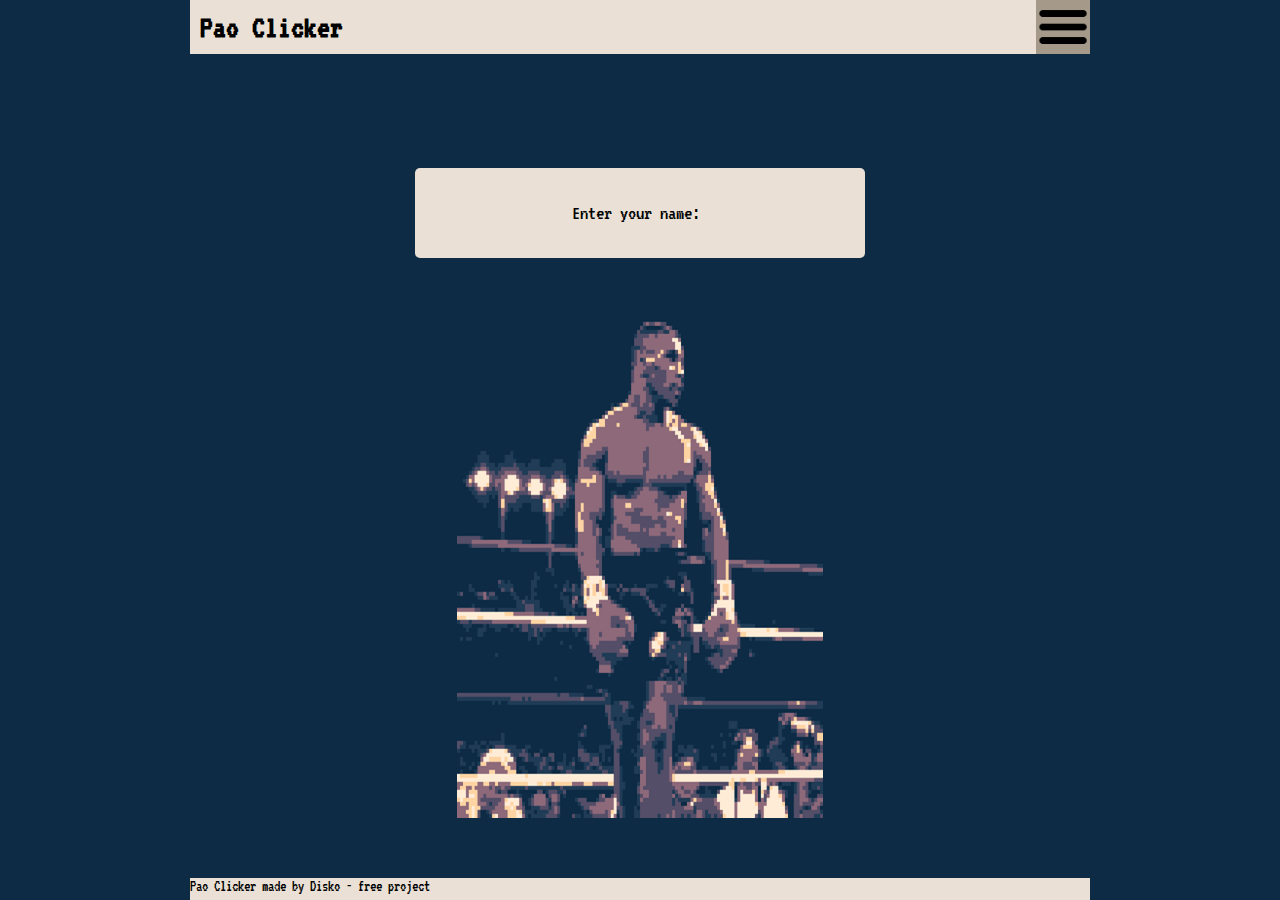
==== commit 1553d46e: "before forking main to dev branch" ====
--- a/index.html
+++ b/index.html
@@ -29,10 +29,35 @@
   <div class="pageContainer">
     <div class="pages">
 
+     
+
+      <section class="page welcome container large column">
+        <form action="" method="get" class="nameForm">
+          <label for="name"></label>
+          <input type="text" name="name" id="name" required value="Enter your name: ">
+        </form>
+        <input type="submit" value="Next" onClick="slide('next')">
+        <img src="./assets/tyson_resized.png" alt="pixel art picture of Mike Tyson" class="centered">
+      </section>
+
+      <section class="page tuto container large column ">
+        <p class="tutoScreen">
+          Salut <span> PlayerName </span>, je suis ton coach.
+          Je vais t'apprendre la boxe.
+          Je te donne une combinaison de coups, tu mémorises et reproduis à l'aide des boutons.
+          OK?
+        </p>
+        <button class="centered next" name="startButton" onClick="slide('next')">START</button>
+        <img src="./assets/fernandCroppedResized.png" alt="A picture of a boxing coatch" class="limited centered">
+      </section>
+
+ 
       <section class="page three ">
         <article class="punchSequence">
-          <h2>Punch Sequence:</h2>
-          <p><span id="prompt"></span></p>
+          <ul id="prompt">Punch Sequence:</ul>
+
+       <!--    <h2>Punch Sequence:</h2>
+          <p><span id="prompt"></span></p> -->
         </article>
         <img class="gridImg coachSide" src="./assets/fernandCroppedResized.png" 
           alt="A picture of a boxing coatch">
@@ -63,29 +88,6 @@
         </dialog>
       </section>
 
-      <section class="page welcome container large column">
-        <form action="" method="get" class="nameForm">
-          <label for="name"></label>
-          <input type="text" name="name" id="name" required value="Enter your name: ">
-        </form>
-        <input type="submit" value="Next" onClick="slide('next')">
-        <img src="./assets/tyson_resized.png" alt="pixel art picture of Mike Tyson" class="centered">
-      </section>
-
-      <section class="page tuto container large column ">
-        <p class="tutoScreen">
-          Salut <span> PlayerName </span>, je suis ton coach.
-          Je vais t'apprendre la boxe.
-          Je te donne une combinaison de coups, tu mémorises et reproduis à l'aide des boutons.
-          OK?
-        </p>
-        <button class="centered next" name="startButton" onClick="slide('next')">START</button>
-        <img src="./assets/fernandCroppedResized.png" alt="A picture of a boxing coatch" class="limited centered">
-      </section>
-
- 
-
-
 
 
 
@@ -97,7 +99,7 @@
         </div>
       </div>
     </div>
-
+  
   </div>
 
   <footer>Pao Clicker made by Disko - free project
--- a/style.css
+++ b/style.css
@@ -283,7 +283,6 @@
 
 .punchSequence {
   display: flex;
-  text-align: center;
   flex-wrap: wrap;
   padding: 1vh;
   border-radius: 5px;
@@ -348,6 +347,12 @@
 li {
   margin: 10px;
 }
+#prompt{
+  font-size: 1.5rem;
+  padding-left: 5px;
+}
+
+
 
 /* BUTTON STYLE */
 button {
